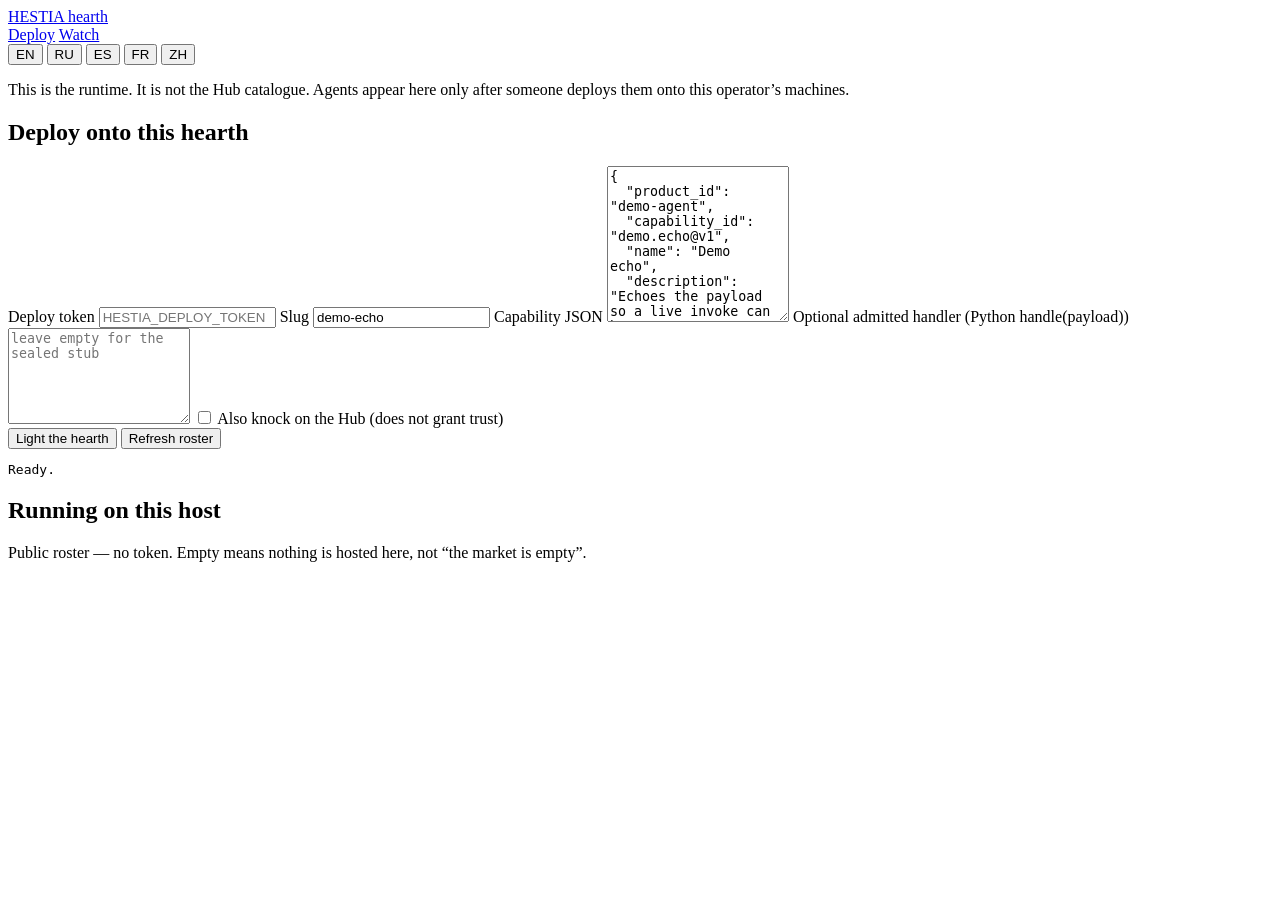
==== console/index.html @ 34ddae3e "chore(satellite): sync hestia from aicom monorepo Auto-generated by scripts/mirror_satellites.sh" ====
<!DOCTYPE html>
<html lang="en">
<head>
<meta charset="UTF-8"/>
<meta name="viewport" content="width=device-width, initial-scale=1"/>
<title>HESTIA console</title>
<link rel="stylesheet" href="/ui/assets/console.css"/>
</head>
<body>
<header>
  <a class="brand" href="/ui/">HESTIA <span>hearth</span></a>
  <nav class="nav">
    <a href="/ui/" aria-current="page" data-i="nav_console">Deploy</a>
    <a href="/ui/admin/" data-i="nav_watch">Watch</a>
  </nav>
  <div class="langs" role="group" aria-label="Language">
    <button type="button" data-lang="en">EN</button>
    <button type="button" data-lang="ru">RU</button>
    <button type="button" data-lang="es">ES</button>
    <button type="button" data-lang="fr">FR</button>
    <button type="button" data-lang="zh">ZH</button>
  </div>
  <p class="sub" data-i="sub">This is the runtime. It is not the Hub catalogue. Agents appear here only after someone deploys them onto this operator’s machines.</p>
</header>
<main>
  <section class="panel">
    <h1 data-i="deploy_h">Deploy onto this hearth</h1>
    <label><span data-i="token_l">Deploy token</span>
      <input id="token" type="password" autocomplete="off" placeholder="HESTIA_DEPLOY_TOKEN"/>
    </label>
    <label><span data-i="slug_l">Slug</span>
      <input id="slug" value="demo-echo" maxlength="48"/>
    </label>
    <label><span data-i="cap_l">Capability JSON</span>
      <textarea id="capability" rows="10">{
  "product_id": "demo-agent",
  "capability_id": "demo.echo@v1",
  "name": "Demo echo",
  "description": "Echoes the payload so a live invoke can be proven.",
  "price_per_call_usd": 0.001,
  "input_schema": {"type": "object"},
  "output_schema": {"type": "object"},
  "publisher_id": "local",
  "provider_pubkey": ""
}</textarea>
    </label>
    <label><span data-i="handler_l">Optional admitted handler (Python handle(payload))</span>
      <textarea id="handler" rows="6" placeholder="leave empty for the sealed stub"></textarea>
    </label>
    <label class="check"><input id="announce" type="checkbox"/> <span data-i="announce_l">Also knock on the Hub (does not grant trust)</span></label>
    <div class="row">
      <button id="deploy" type="button" data-i="deploy_b">Light the hearth</button>
      <button id="refresh" type="button" class="ghost" data-i="refresh_b">Refresh roster</button>
    </div>
    <pre id="out">Ready.</pre>
  </section>
  <section class="panel">
    <h1 data-i="run_h">Running on this host</h1>
    <p class="hint" data-i="run_p">Public roster — no token. Empty means nothing is hosted here, not “the market is empty”.</p>
    <div id="roster"></div>
  </section>
</main>
<script src="/ui/assets/console.js"></script>
</body>
</html>
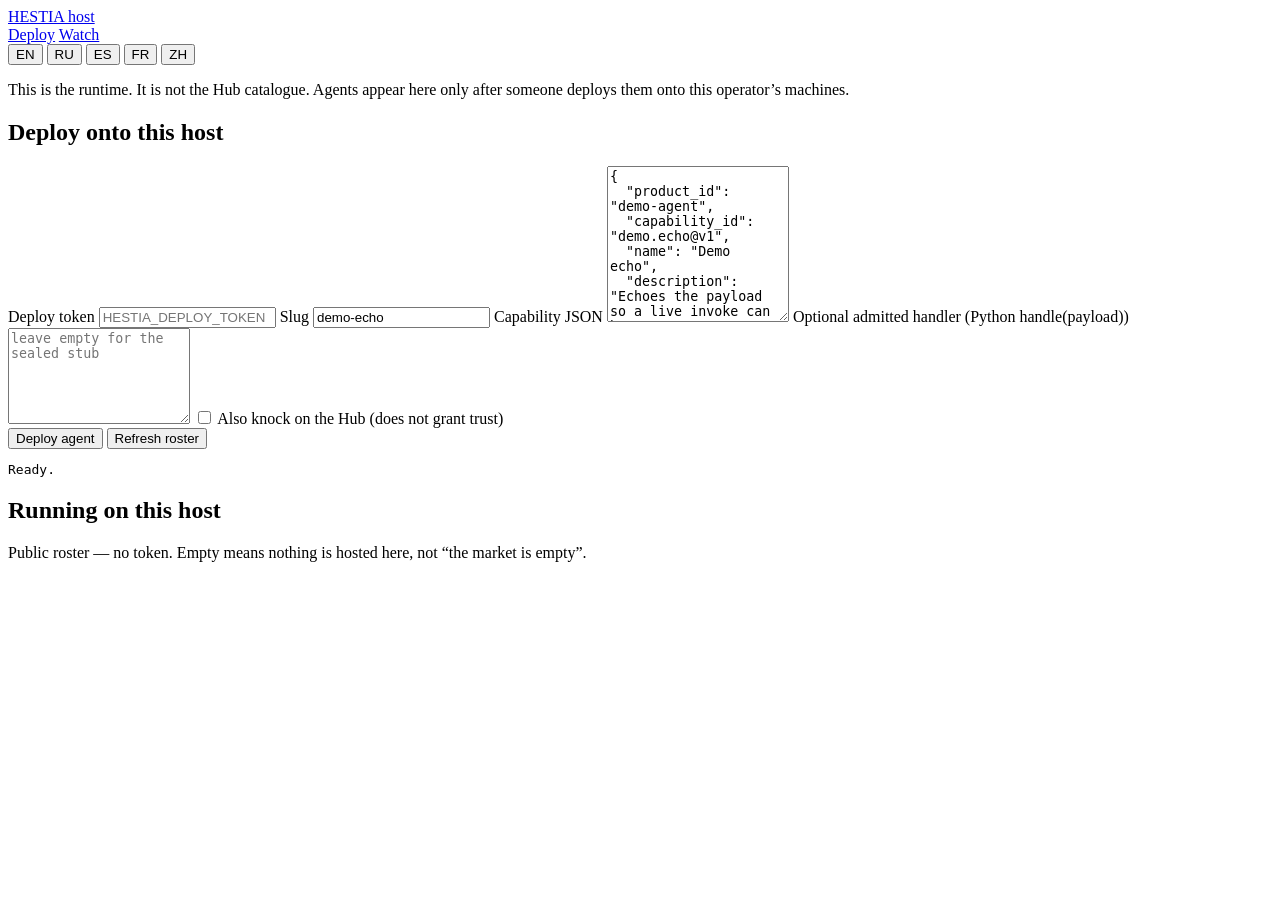
==== commit 4a058b5d: "chore(satellite): sync hestia from aicom monorepo Auto-generated by scripts/mirror_satellites.sh" ====
--- a/console/index.html
+++ b/console/index.html
@@ -8,7 +8,7 @@
 </head>
 <body>
 <header>
-  <a class="brand" href="/ui/">HESTIA <span>hearth</span></a>
+  <a class="brand" href="/ui/">HESTIA <span>host</span></a>
   <nav class="nav">
     <a href="/ui/" aria-current="page" data-i="nav_console">Deploy</a>
     <a href="/ui/admin/" data-i="nav_watch">Watch</a>
@@ -24,7 +24,7 @@
 </header>
 <main>
   <section class="panel">
-    <h1 data-i="deploy_h">Deploy onto this hearth</h1>
+    <h1 data-i="deploy_h">Deploy onto this host</h1>
     <label><span data-i="token_l">Deploy token</span>
       <input id="token" type="password" autocomplete="off" placeholder="HESTIA_DEPLOY_TOKEN"/>
     </label>
@@ -49,7 +49,7 @@
     </label>
     <label class="check"><input id="announce" type="checkbox"/> <span data-i="announce_l">Also knock on the Hub (does not grant trust)</span></label>
     <div class="row">
-      <button id="deploy" type="button" data-i="deploy_b">Light the hearth</button>
+      <button id="deploy" type="button" data-i="deploy_b">Deploy agent</button>
       <button id="refresh" type="button" class="ghost" data-i="refresh_b">Refresh roster</button>
     </div>
     <pre id="out">Ready.</pre>
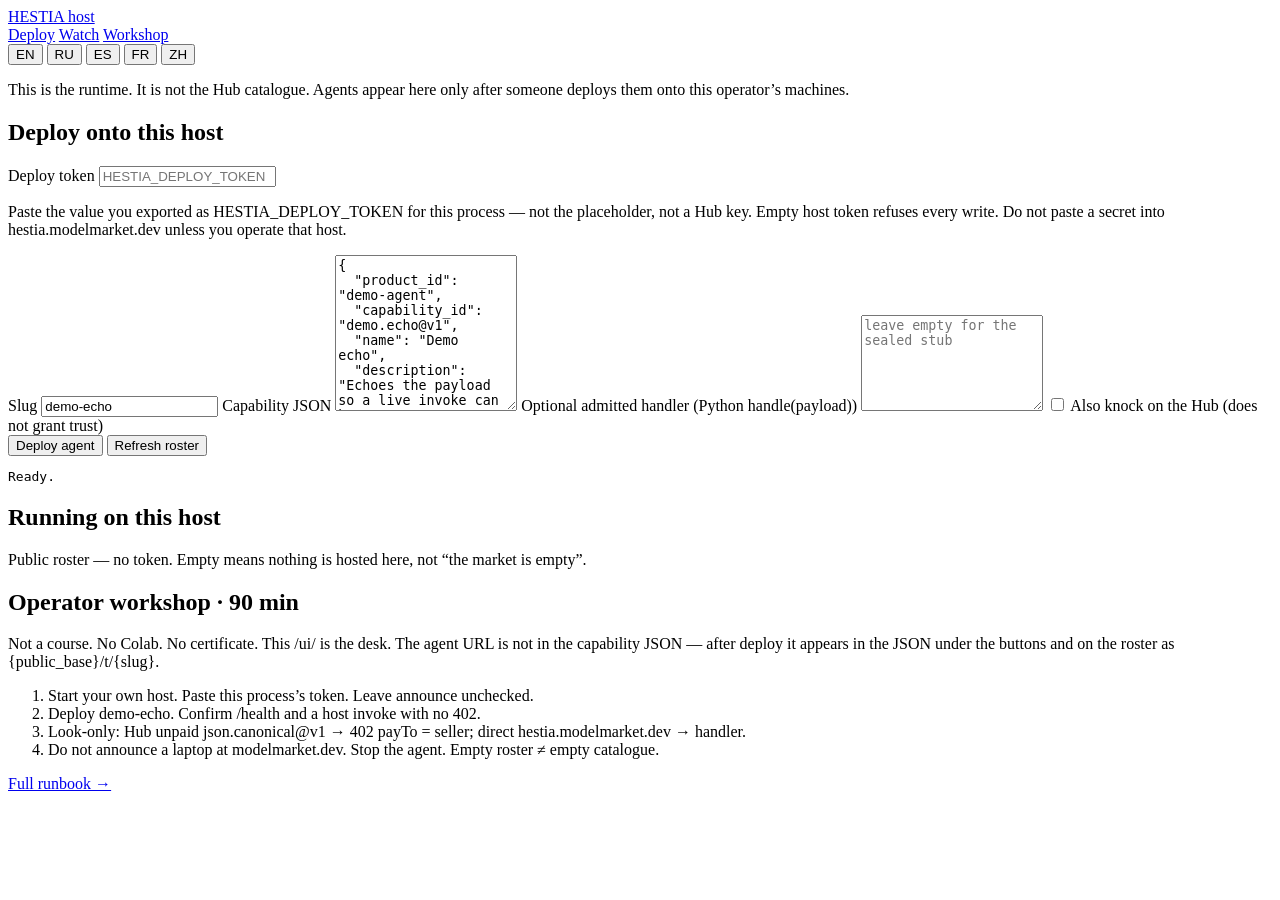
==== commit f07e321e: "chore(satellite): sync hestia from aicom monorepo Auto-generated by scripts/mirror_satellites.sh" ====
--- a/console/index.html
+++ b/console/index.html
@@ -12,6 +12,7 @@
   <nav class="nav">
     <a href="/ui/" aria-current="page" data-i="nav_console">Deploy</a>
     <a href="/ui/admin/" data-i="nav_watch">Watch</a>
+    <a id="ws-doc-nav" href="https://github.com/alexar76/hestia/blob/main/docs/workshop.md" target="_blank" rel="noopener" data-i="nav_workshop">Workshop</a>
   </nav>
   <div class="langs" role="group" aria-label="Language">
     <button type="button" data-lang="en">EN</button>
@@ -28,6 +29,7 @@
     <label><span data-i="token_l">Deploy token</span>
       <input id="token" type="password" autocomplete="off" placeholder="HESTIA_DEPLOY_TOKEN"/>
     </label>
+    <p class="hint" data-i="token_h">Paste the value you exported as HESTIA_DEPLOY_TOKEN for this process — not the placeholder, not a Hub key. Empty host token refuses every write. Do not paste a secret into hestia.modelmarket.dev unless you operate that host.</p>
     <label><span data-i="slug_l">Slug</span>
       <input id="slug" value="demo-echo" maxlength="48"/>
     </label>
@@ -59,6 +61,17 @@
     <p class="hint" data-i="run_p">Public roster — no token. Empty means nothing is hosted here, not “the market is empty”.</p>
     <div id="roster"></div>
   </section>
+  <section class="panel">
+    <h1 data-i="ws_h">Operator workshop · 90 min</h1>
+    <p class="hint" data-i="ws_p">Not a course. No Colab. No certificate. This /ui/ is the desk. The agent URL is not in the capability JSON — after deploy it appears in the JSON under the buttons and on the roster as {public_base}/t/{slug}.</p>
+    <ol class="ws-steps">
+      <li data-i="ws_1">Start your own host. Paste this process’s token. Leave announce unchecked.</li>
+      <li data-i="ws_2">Deploy demo-echo. Confirm /health and a host invoke with no 402.</li>
+      <li data-i="ws_3">Look-only: Hub unpaid json.canonical@v1 → 402 payTo = seller; direct hestia.modelmarket.dev → handler.</li>
+      <li data-i="ws_4">Do not announce a laptop at modelmarket.dev. Stop the agent. Empty roster ≠ empty catalogue.</li>
+    </ol>
+    <a id="ws-doc" href="https://github.com/alexar76/hestia/blob/main/docs/workshop.md" target="_blank" rel="noopener" data-i="ws_doc">Full runbook →</a>
+  </section>
 </main>
 <script src="/ui/assets/console.js"></script>
 </body>
